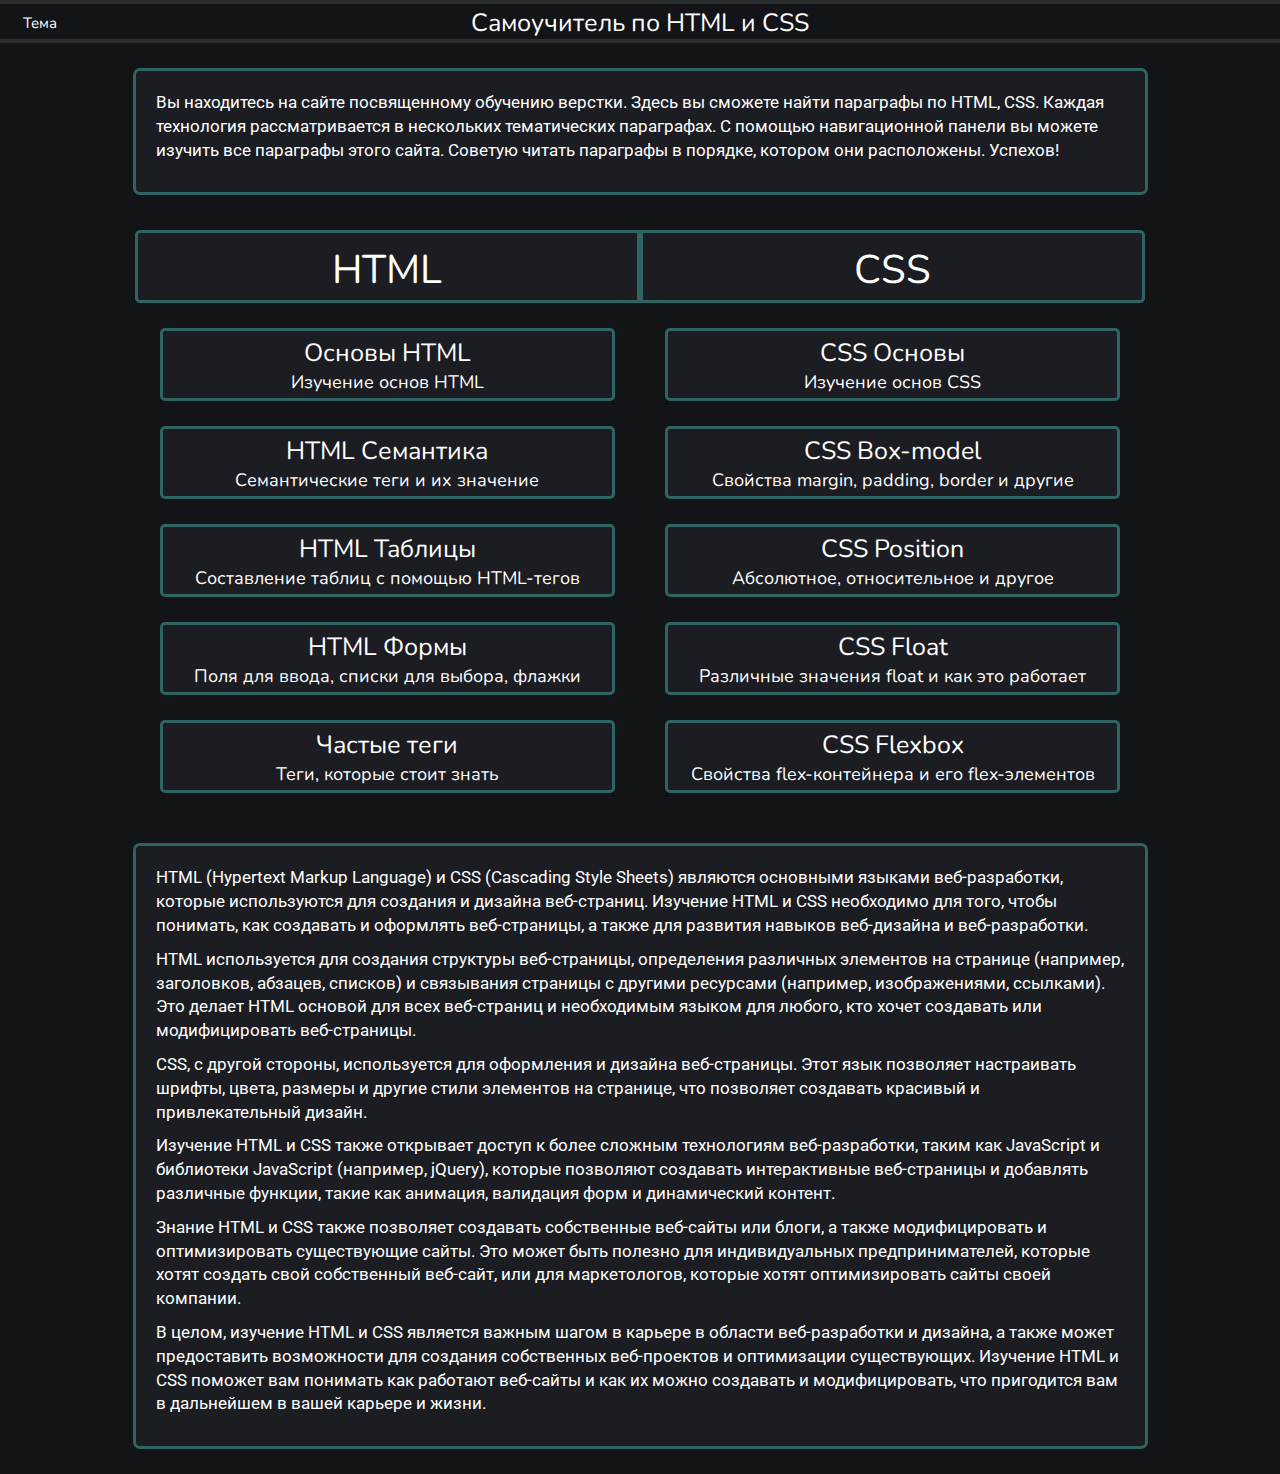
==== index.html @ 40f1dc86 "Add files via upload" ====
<!DOCTYPE html>
<html lang="en">
<head>
    <meta charset="UTF-8">
    <meta http-equiv="X-UA-Compatible" content="IE=edge">
    <meta name="viewport" content="width=device-width, initial-scale=1.0">
    <title>Document</title>
    <link rel="stylesheet" href="styles\style.css">
    <link rel="preconnect" href="https://fonts.googleapis.com">
    <link rel="preconnect" href="https://fonts.gstatic.com" crossorigin>
    <link href="https://fonts.googleapis.com/css2?family=Nunito:wght@200&display=swap" rel="stylesheet">
    <style>
    @import url('https://fonts.googleapis.com/css2?family=Nunito:wght@200&display=swap');
    </style>
    <link rel="preconnect" href="https://fonts.googleapis.com">
    <link rel="preconnect" href="https://fonts.gstatic.com" crossorigin>
    <link href="https://fonts.googleapis.com/css2?family=Roboto:wght@300&display=swap" rel="stylesheet">
    <style>
        @import url('https://fonts.googleapis.com/css2?family=Roboto:wght@300&display=swap');
    </style>
</head>
<body>
    <header>
        <div class="mainheader">
            Самоучитель по HTML и CSS
            <div id="theme-switch">Тема</div>
        </div>
    </header>
    <section>
        <p>Вы находитесь на сайте посвященному обучению верстки. Здесь вы сможете найти параграфы по HTML, CSS. Каждая технология рассматривается в нескольких тематических параграфах. С помощью навигационной панели вы можете изучить все параграфы этого сайта. Советую читать параграфы в порядке, котором они расположены. Успехов!</p>
    </section>
    <nav>
        <div class="nav">
            <div class="navblock-1">
                <p>HTML</p>
            </div>
            <div class="navblock-2">
                <p">CSS</p>
            </div>
        </div>
        <div class="topics">
            <div class="html-topics">
                <a class="del" href="html-basics.html"><div class="topic">
                    <p>Основы HTML</p>
                    <p  class="smalltext">Изучение основ HTML</p>
                </div></a>
                <a class="del" href="semantics.html"><div class="topic">
                    <p>HTML Семантика</p>
                    <p class="smalltext">Семантические теги и их значение</p>
                </div></a>
                <a class="del" href="html-tables.html"><div class="topic">
                    <p>HTML Таблицы</p>
                    <p class="smalltext">Составление таблиц с помощью HTML-тегов</p>
                </div></a>
                <a class="del" href="html-forms.html"><div class="topic">
                    <p>HTML Формы</p>
                    <p class="smalltext">Поля для ввода, списки для выбора, флажки</p>
                </div></a>
                <a class="del" href="popular-tags.html"><div class="topic">
                    <p>Частые теги</p>
                    <p class="smalltext">Теги, которые стоит знать</p>
                </div></a>
            </div>
            <div class="css-topics">
                <a class="del" href="css-basics.html"><div class="topic">
                    <p>CSS Основы</p>
                    <p class="smalltext">Изучение основ CSS</p>
                </div></a>
                <a class="del" href="css-boxmodel.html"><div class="topic">
                    <p>CSS Box-model</p>
                    <p class="smalltext">Свойства margin, padding, border и другие</p>
                </div></a>
                <a class="del" href="css-position.html"><div class="topic">
                    <p>CSS Position</p>
                    <p class="smalltext">Абсолютное, относительное и другое</p>
                </div></a>
                <a class="del" href="css-float.html"><div class="topic">
                    <p>CSS Float</p>
                    <p class="smalltext">Различные значения float и как это работает</p>
                </div></a>
                <a class="del" href="css-flexbox.html"><div class="topic">
                    <p>CSS Flexbox</p>
                    <p class="smalltext">Свойства flex-контейнера и его flex-элементов</p>
                </div></a>    
            </div> 
        </div>
    </nav>
    <section>
        <p>HTML (Hypertext Markup Language) и CSS (Cascading Style Sheets) являются основными языками веб-разработки, которые используются для создания и дизайна веб-страниц. Изучение HTML и CSS необходимо для того, чтобы понимать, как создавать и оформлять веб-страницы, а также для развития навыков веб-дизайна и веб-разработки.</p>

        <p>HTML используется для создания структуры веб-страницы, определения различных элементов на странице (например, заголовков, абзацев, списков) и связывания страницы с другими ресурсами (например, изображениями, ссылками). Это делает HTML основой для всех веб-страниц и необходимым языком для любого, кто хочет создавать или модифицировать веб-страницы.</p>

        <p>CSS, с другой стороны, используется для оформления и дизайна веб-страницы. Этот язык позволяет настраивать шрифты, цвета, размеры и другие стили элементов на странице, что позволяет создавать красивый и привлекательный дизайн.
        </p>

        <p>Изучение HTML и CSS также открывает доступ к более сложным технологиям веб-разработки, таким как JavaScript и библиотеки JavaScript (например, jQuery), которые позволяют создавать интерактивные веб-страницы и добавлять различные функции, такие как анимация, валидация форм и динамический контент.
        </p>

        <p>Знание HTML и CSS также позволяет создавать собственные веб-сайты или блоги, а также модифицировать и оптимизировать существующие сайты. Это может быть полезно для индивидуальных предпринимателей, которые хотят создать свой собственный веб-сайт, или для маркетологов, которые хотят оптимизировать сайты своей компании.</p>

        <p>В целом, изучение HTML и CSS является важным шагом в карьере в области веб-разработки и дизайна, а также может предоставить возможности для создания собственных веб-проектов и оптимизации существующих. Изучение HTML и CSS поможет вам понимать как работают веб-сайты и как их можно создавать и модифицировать, что пригодится вам в дальнейшем в вашей карьере и жизни.</p>
        
    </section>
</body>
</html>
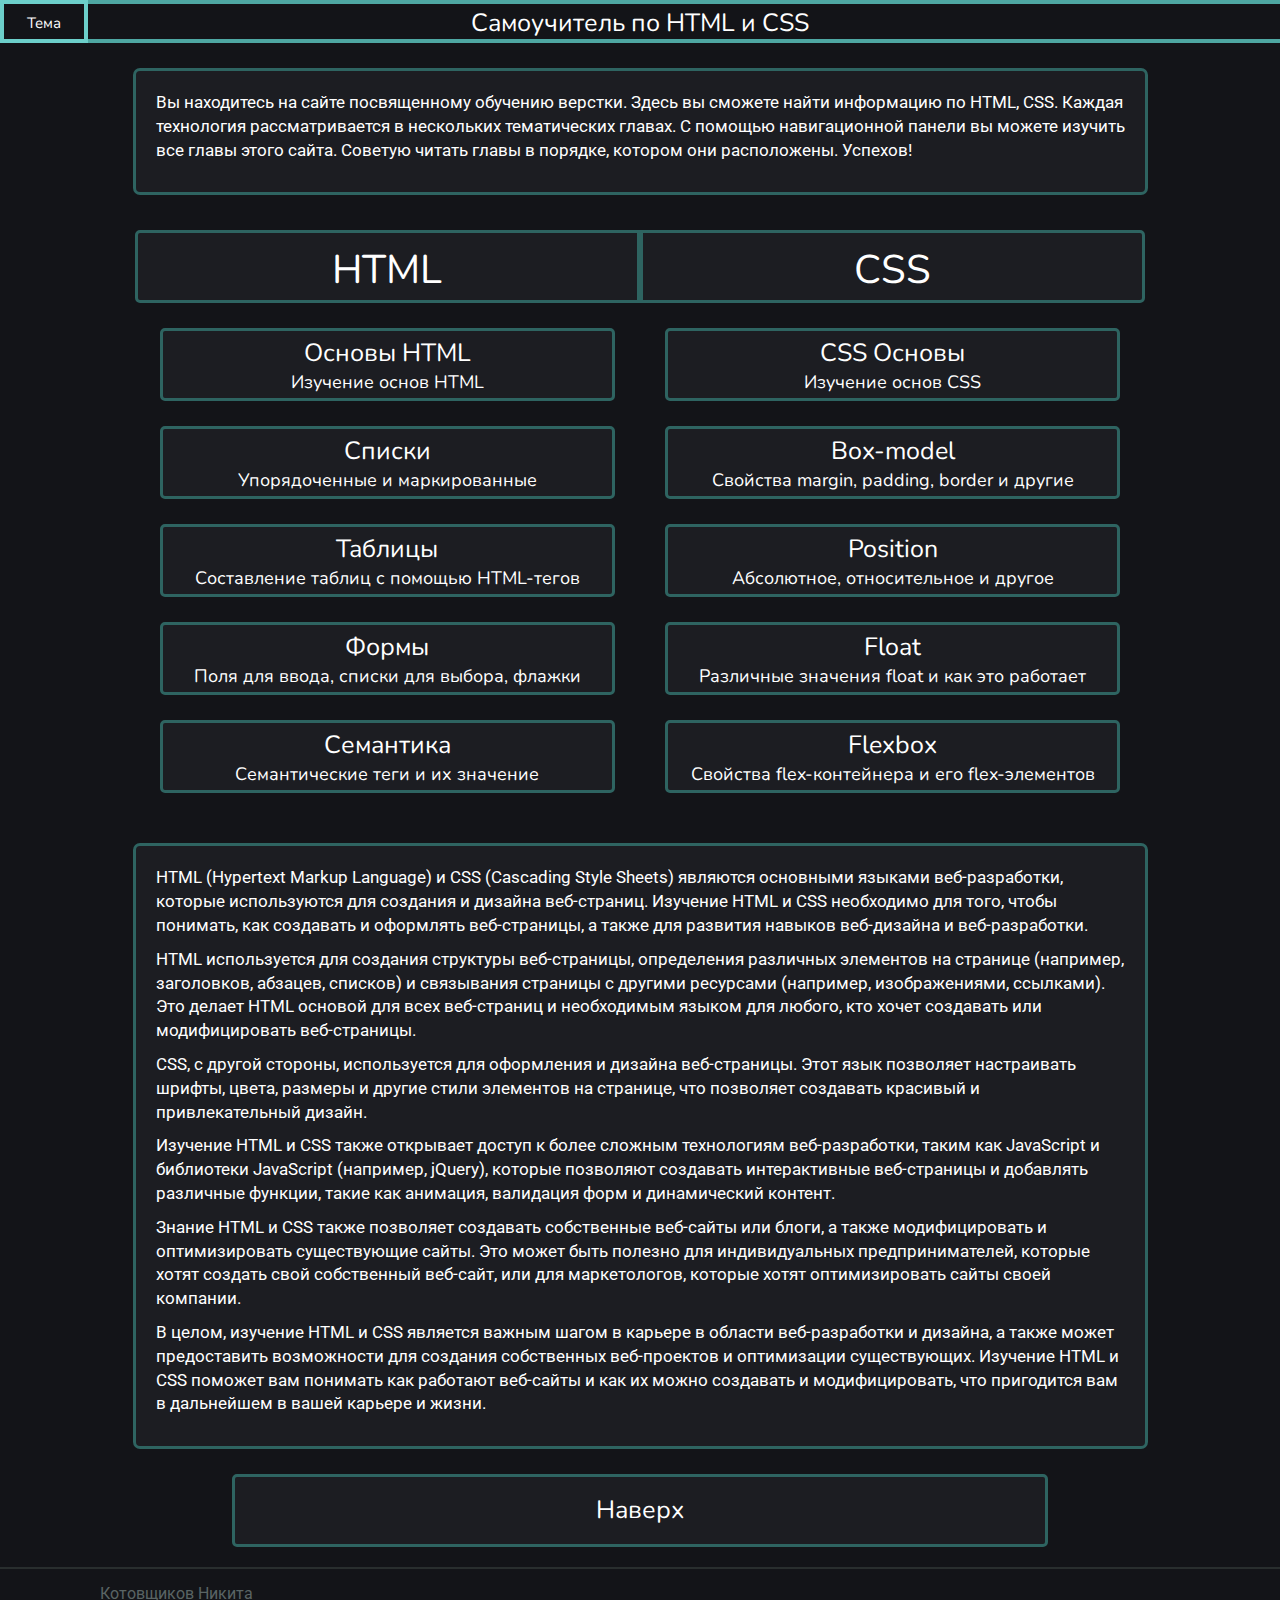
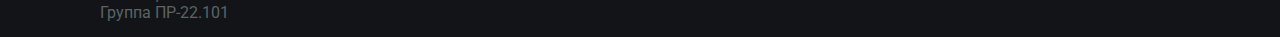
==== commit fa0edb43: "Add files via upload" ====
--- a/index.html
+++ b/index.html
@@ -4,7 +4,7 @@
     <meta charset="UTF-8">
     <meta http-equiv="X-UA-Compatible" content="IE=edge">
     <meta name="viewport" content="width=device-width, initial-scale=1.0">
-    <title>Document</title>
+    <title>Самоучитель по HTML и CSS</title>
     <link rel="stylesheet" href="styles\style.css">
     <link rel="preconnect" href="https://fonts.googleapis.com">
     <link rel="preconnect" href="https://fonts.gstatic.com" crossorigin>
@@ -21,71 +21,71 @@
 </head>
 <body>
     <header>
-        <div class="mainheader">
+        <div id="mainheader" class="mainheader">
             Самоучитель по HTML и CSS
-            <div id="theme-switch">Тема</div>
+            <div id="toggle-theme-button">Тема</div>
         </div>
     </header>
-    <section>
-        <p>Вы находитесь на сайте посвященному обучению верстки. Здесь вы сможете найти параграфы по HTML, CSS. Каждая технология рассматривается в нескольких тематических параграфах. С помощью навигационной панели вы можете изучить все параграфы этого сайта. Советую читать параграфы в порядке, котором они расположены. Успехов!</p>
-    </section>
+    <article>
+        <p>Вы находитесь на сайте посвященному обучению верстки. Здесь вы сможете найти информацию по HTML, CSS. Каждая технология рассматривается в нескольких тематических главах. С помощью навигационной панели вы можете изучить все главы этого сайта. Советую читать главы в порядке, котором они расположены. Успехов!</p>
+    </article>
     <nav>
         <div class="nav">
-            <div class="navblock-1">
+            <div id="navblock-1" class="navblock-1">
                 <p>HTML</p>
             </div>
-            <div class="navblock-2">
+            <div id="navblock-2" class="navblock-2">
                 <p">CSS</p>
             </div>
         </div>
         <div class="topics">
             <div class="html-topics">
-                <a class="del" href="html-basics.html"><div class="topic">
+                <a class="del" href="html-basics.html"><div id="topic" class="topic">
                     <p>Основы HTML</p>
                     <p  class="smalltext">Изучение основ HTML</p>
                 </div></a>
-                <a class="del" href="semantics.html"><div class="topic">
-                    <p>HTML Семантика</p>
-                    <p class="smalltext">Семантические теги и их значение</p>
+                <a class="del" href="lists.html"><div id="topic" class="topic">
+                    <p>Списки</p>
+                    <p class="smalltext">Упорядоченные и маркированные</p>
                 </div></a>
-                <a class="del" href="html-tables.html"><div class="topic">
-                    <p>HTML Таблицы</p>
+                <a class="del" href="html-tables.html"><div id="topic" class="topic">
+                    <p>Таблицы</p>
                     <p class="smalltext">Составление таблиц с помощью HTML-тегов</p>
                 </div></a>
-                <a class="del" href="html-forms.html"><div class="topic">
-                    <p>HTML Формы</p>
+                <a class="del" href="html-forms.html"><div id="topic" class="topic">
+                    <p>Формы</p>
                     <p class="smalltext">Поля для ввода, списки для выбора, флажки</p>
                 </div></a>
-                <a class="del" href="popular-tags.html"><div class="topic">
-                    <p>Частые теги</p>
-                    <p class="smalltext">Теги, которые стоит знать</p>
+                <a class="del" href="semantics.html"><div id="topic" class="topic">
+                    <p>Семантика</p>
+                    <p class="smalltext">Семантические теги и их значение</p>
                 </div></a>
             </div>
             <div class="css-topics">
-                <a class="del" href="css-basics.html"><div class="topic">
+                <a class="del" href="css-basics.html"><div id="topic" class="topic">
                     <p>CSS Основы</p>
                     <p class="smalltext">Изучение основ CSS</p>
                 </div></a>
-                <a class="del" href="css-boxmodel.html"><div class="topic">
-                    <p>CSS Box-model</p>
+                <a class="del" href="css-boxmodel.html"><div id="topic" class="topic">
+                    <p>Box-model</p>
                     <p class="smalltext">Свойства margin, padding, border и другие</p>
                 </div></a>
-                <a class="del" href="css-position.html"><div class="topic">
-                    <p>CSS Position</p>
+                <a class="del" href="css-position.html"><div id="topic" class="topic">
+                    <p>Position</p>
                     <p class="smalltext">Абсолютное, относительное и другое</p>
                 </div></a>
-                <a class="del" href="css-float.html"><div class="topic">
-                    <p>CSS Float</p>
+                <a class="del" href="css-float.html"><div id="topic" class="topic">
+                    <p>Float</p>
                     <p class="smalltext">Различные значения float и как это работает</p>
                 </div></a>
-                <a class="del" href="css-flexbox.html"><div class="topic">
-                    <p>CSS Flexbox</p>
+                <a class="del" href="css-flexbox.html"><div id="topic" class="topic">
+                    <p>Flexbox</p>
                     <p class="smalltext">Свойства flex-контейнера и его flex-элементов</p>
                 </div></a>    
             </div> 
         </div>
     </nav>
-    <section>
+    <article>
         <p>HTML (Hypertext Markup Language) и CSS (Cascading Style Sheets) являются основными языками веб-разработки, которые используются для создания и дизайна веб-страниц. Изучение HTML и CSS необходимо для того, чтобы понимать, как создавать и оформлять веб-страницы, а также для развития навыков веб-дизайна и веб-разработки.</p>
 
         <p>HTML используется для создания структуры веб-страницы, определения различных элементов на странице (например, заголовков, абзацев, списков) и связывания страницы с другими ресурсами (например, изображениями, ссылками). Это делает HTML основой для всех веб-страниц и необходимым языком для любого, кто хочет создавать или модифицировать веб-страницы.</p>
@@ -100,8 +100,17 @@
 
         <p>В целом, изучение HTML и CSS является важным шагом в карьере в области веб-разработки и дизайна, а также может предоставить возможности для создания собственных веб-проектов и оптимизации существующих. Изучение HTML и CSS поможет вам понимать как работают веб-сайты и как их можно создавать и модифицировать, что пригодится вам в дальнейшем в вашей карьере и жизни.</p>
         
-    </section>
+    </article>
+    <a class="del" href="#"><div id="up" class="up">Наверх</div></a>
+    <footer>
+        <div class="footer">
+            <p> Котовщиков Никита</p>
+            <p>Группа ПР-22.101</p>
+        </div>
+    </footer>
+    <script type="text/javascript" src="/js/script.js"></script>
 </body>
+    
 </html>
 
 
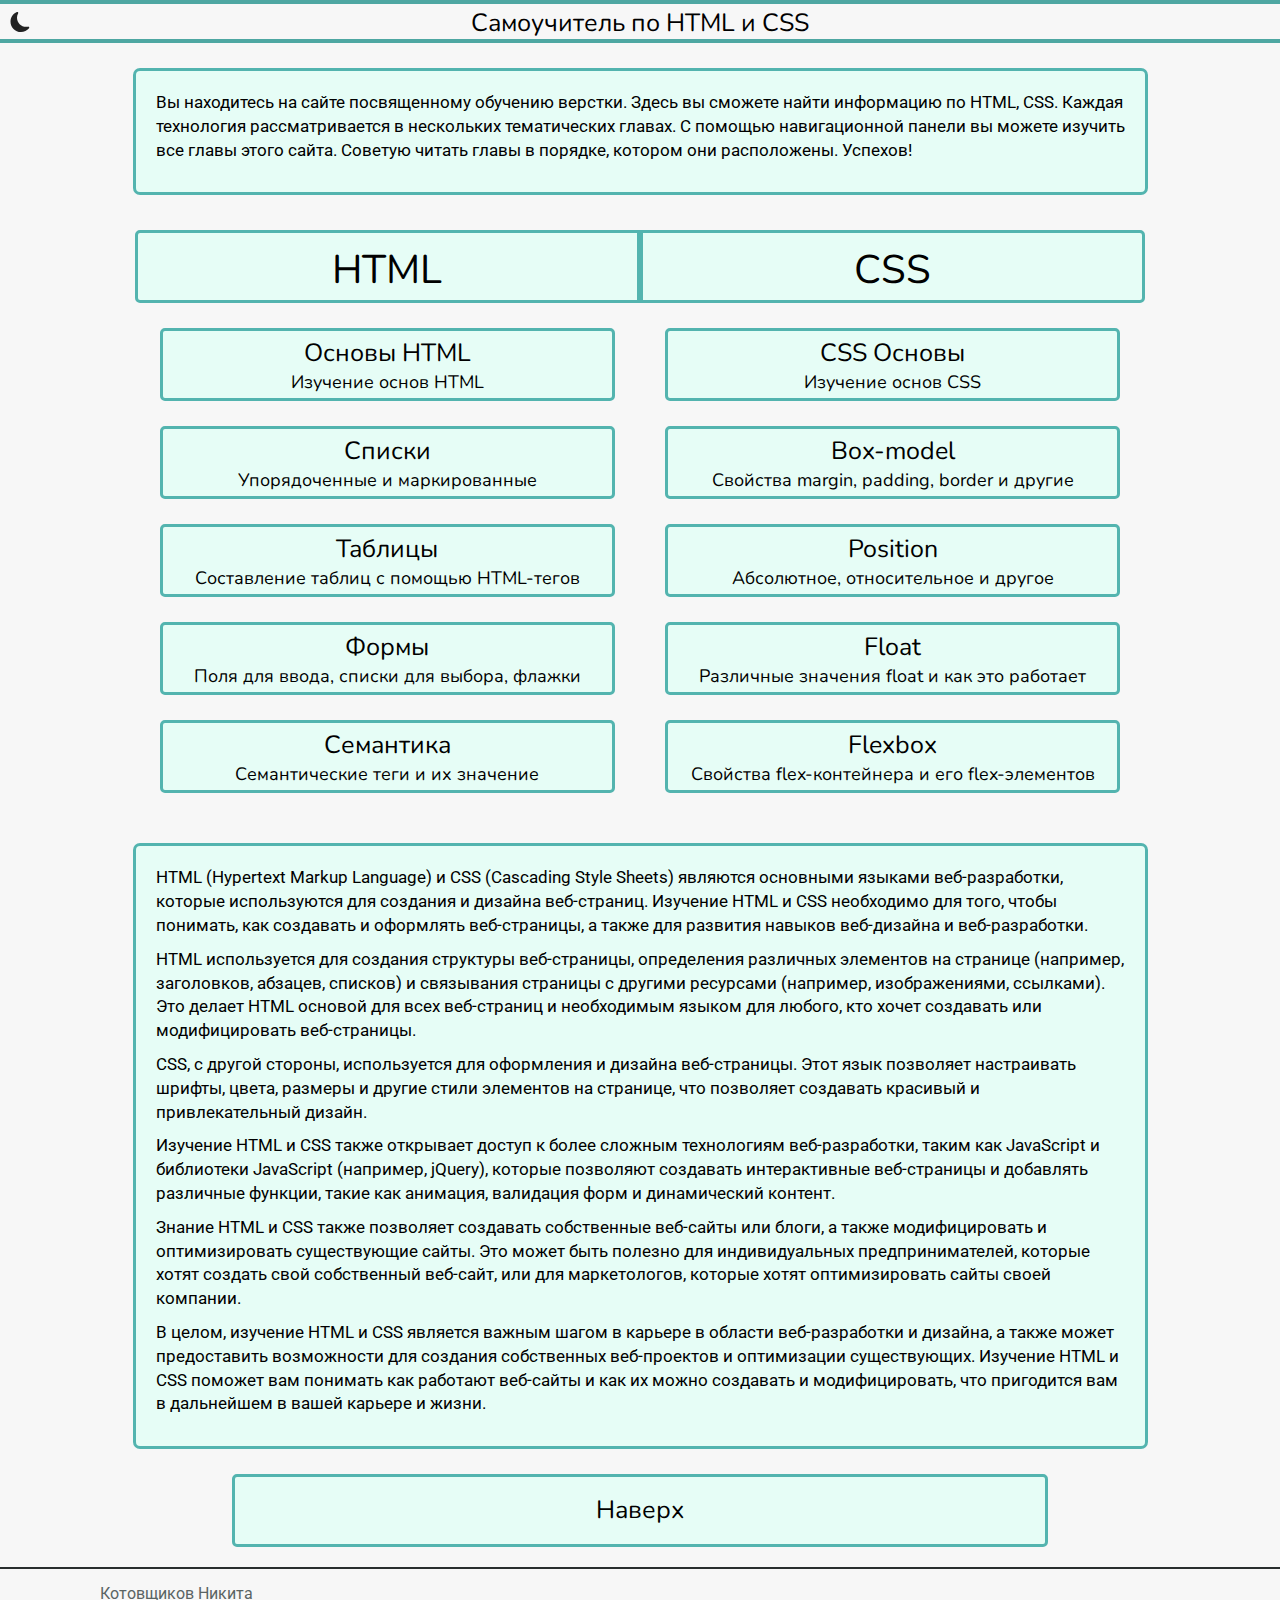
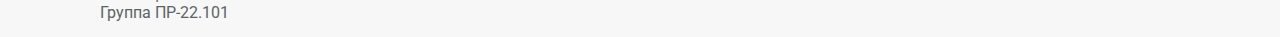
==== commit 72776426: "Add files via upload" ====
--- a/index.html
+++ b/index.html
@@ -5,7 +5,6 @@
     <meta http-equiv="X-UA-Compatible" content="IE=edge">
     <meta name="viewport" content="width=device-width, initial-scale=1.0">
     <title>Самоучитель по HTML и CSS</title>
-    <link rel="stylesheet" href="styles\style.css">
     <link rel="preconnect" href="https://fonts.googleapis.com">
     <link rel="preconnect" href="https://fonts.gstatic.com" crossorigin>
     <link href="https://fonts.googleapis.com/css2?family=Nunito:wght@200&display=swap" rel="stylesheet">
@@ -18,12 +17,16 @@
     <style>
         @import url('https://fonts.googleapis.com/css2?family=Roboto:wght@300&display=swap');
     </style>
+    <link rel="stylesheet" title="theme" href="#">
 </head>
 <body>
     <header>
         <div id="mainheader" class="mainheader">
             Самоучитель по HTML и CSS
-            <div id="toggle-theme-button">Тема</div>
+            <div class="theme">
+                <svg class="changeTheme" data-theme="light" width="20" height="20" viewBox="0 0 40 40" fill="none" xmlns="http://www.w3.org/2000/svg" style="display: none;"> <path d="M20 30C22.6522 30 25.1957 28.9464 27.0711 27.0711C28.9464 25.1957 30 22.6522 30 20C30 17.3478 28.9464 14.8043 27.0711 12.9289C25.1957 11.0536 22.6522 10 20 10C17.3478 10 14.8043 11.0536 12.9289 12.9289C11.0536 14.8043 10 17.3478 10 20C10 22.6522 11.0536 25.1957 12.9289 27.0711C14.8043 28.9464 17.3478 30 20 30V30ZM20 0C20.3315 0 20.6495 0.131696 20.8839 0.366117C21.1183 0.600537 21.25 0.918479 21.25 1.25V6.25C21.25 6.58152 21.1183 6.89946 20.8839 7.13388C20.6495 7.3683 20.3315 7.5 20 7.5C19.6685 7.5 19.3505 7.3683 19.1161 7.13388C18.8817 6.89946 18.75 6.58152 18.75 6.25V1.25C18.75 0.918479 18.8817 0.600537 19.1161 0.366117C19.3505 0.131696 19.6685 0 20 0V0ZM20 32.5C20.3315 32.5 20.6495 32.6317 20.8839 32.8661C21.1183 33.1005 21.25 33.4185 21.25 33.75V38.75C21.25 39.0815 21.1183 39.3995 20.8839 39.6339C20.6495 39.8683 20.3315 40 20 40C19.6685 40 19.3505 39.8683 19.1161 39.6339C18.8817 39.3995 18.75 39.0815 18.75 38.75V33.75C18.75 33.4185 18.8817 33.1005 19.1161 32.8661C19.3505 32.6317 19.6685 32.5 20 32.5V32.5ZM40 20C40 20.3315 39.8683 20.6495 39.6339 20.8839C39.3995 21.1183 39.0815 21.25 38.75 21.25H33.75C33.4185 21.25 33.1005 21.1183 32.8661 20.8839C32.6317 20.6495 32.5 20.3315 32.5 20C32.5 19.6685 32.6317 19.3505 32.8661 19.1161C33.1005 18.8817 33.4185 18.75 33.75 18.75H38.75C39.0815 18.75 39.3995 18.8817 39.6339 19.1161C39.8683 19.3505 40 19.6685 40 20ZM7.5 20C7.5 20.3315 7.3683 20.6495 7.13388 20.8839C6.89946 21.1183 6.58152 21.25 6.25 21.25H1.25C0.918479 21.25 0.600537 21.1183 0.366117 20.8839C0.131696 20.6495 0 20.3315 0 20C0 19.6685 0.131696 19.3505 0.366117 19.1161C0.600537 18.8817 0.918479 18.75 1.25 18.75H6.25C6.58152 18.75 6.89946 18.8817 7.13388 19.1161C7.3683 19.3505 7.5 19.6685 7.5 20ZM34.1425 5.8575C34.3768 6.09191 34.5085 6.40979 34.5085 6.74125C34.5085 7.07271 34.3768 7.39059 34.1425 7.625L30.6075 11.1625C30.4913 11.2786 30.3533 11.3706 30.2016 11.4333C30.0498 11.4961 29.8871 11.5283 29.7229 11.5282C29.3912 11.528 29.0731 11.396 28.8387 11.1612C28.7227 11.045 28.6307 10.9071 28.5679 10.7553C28.5052 10.6035 28.4729 10.4409 28.4731 10.2766C28.4733 9.94491 28.6053 9.62689 28.84 9.3925L32.375 5.8575C32.6094 5.62316 32.9273 5.49152 33.2588 5.49152C33.5902 5.49152 33.9081 5.62316 34.1425 5.8575V5.8575ZM11.16 28.84C11.3943 29.0744 11.526 29.3923 11.526 29.7237C11.526 30.0552 11.3943 30.3731 11.16 30.6075L7.625 34.1425C7.38925 34.3702 7.07349 34.4962 6.74575 34.4933C6.418 34.4905 6.10449 34.359 5.87273 34.1273C5.64097 33.8955 5.50951 33.582 5.50666 33.2543C5.50381 32.9265 5.6298 32.6108 5.8575 32.375L9.3925 28.84C9.62691 28.6057 9.94479 28.474 10.2762 28.474C10.6077 28.474 10.9256 28.6057 11.16 28.84V28.84ZM34.1425 34.1425C33.9081 34.3768 33.5902 34.5085 33.2588 34.5085C32.9273 34.5085 32.6094 34.3768 32.375 34.1425L28.84 30.6075C28.6123 30.3717 28.4863 30.056 28.4892 29.7282C28.492 29.4005 28.6235 29.087 28.8552 28.8552C29.087 28.6235 29.4005 28.492 29.7282 28.4892C30.056 28.4863 30.3717 28.6123 30.6075 28.84L34.1425 32.375C34.3768 32.6094 34.5085 32.9273 34.5085 33.2588C34.5085 33.5902 34.3768 33.9081 34.1425 34.1425ZM11.16 11.1625C10.9256 11.3968 10.6077 11.5285 10.2762 11.5285C9.94479 11.5285 9.62691 11.3968 9.3925 11.1625L5.8575 7.625C5.73811 7.50969 5.64288 7.37176 5.57737 7.21926C5.51186 7.06675 5.47738 6.90273 5.47594 6.73675C5.47449 6.57078 5.50612 6.40618 5.56897 6.25256C5.63182 6.09894 5.72464 5.95937 5.84201 5.84201C5.95937 5.72464 6.09894 5.63182 6.25256 5.56897C6.40618 5.50612 6.57078 5.47449 6.73675 5.47594C6.90273 5.47738 7.06675 5.51186 7.21926 5.57737C7.37176 5.64288 7.50969 5.73811 7.625 5.8575L11.16 9.3925C11.2764 9.50861 11.3688 9.64655 11.4318 9.79842C11.4948 9.95028 11.5272 10.1131 11.5272 10.2775C11.5272 10.4419 11.4948 10.6047 11.4318 10.7566C11.3688 10.9084 11.2764 11.0464 11.16 11.1625V11.1625Z" fill="#ffffff"></path></svg>
+                <svg class="changeTheme" data-theme="dark" width="20" height="20" viewBox="0 0 38 40" fill="none" xmlns="http://www.w3.org/2000/svg" style="display: block;"> <path d="M15 0.695136C15.244 0.991667 15.3935 1.35457 15.4292 1.73694C15.4648 2.11932 15.385 2.5036 15.2 2.84014C13.7546 5.49382 12.9998 8.46837 13.005 11.4901C13.005 21.5426 21.2 29.6826 31.3 29.6826C32.6175 29.6826 33.9 29.5451 35.1325 29.2826C35.5103 29.2008 35.9039 29.2321 36.264 29.3726C36.6241 29.5131 36.9349 29.7566 37.1575 30.0726C37.3925 30.4013 37.5123 30.7983 37.4983 31.2021C37.4842 31.6058 37.3372 31.9936 37.08 32.3051C35.1192 34.7137 32.6456 36.6544 29.8396 37.9856C27.0335 39.3168 23.9658 40.0051 20.86 40.0001C9.335 40.0001 0 30.7151 0 19.2751C0 10.6651 5.285 3.28014 12.81 0.150136C13.1848 -0.00828447 13.601 -0.0407995 13.9959 0.057475C14.3908 0.15575 14.7431 0.379507 15 0.695136V0.695136Z" fill="#222222"></path></svg>
+            </div>
         </div>
     </header>
     <article>
